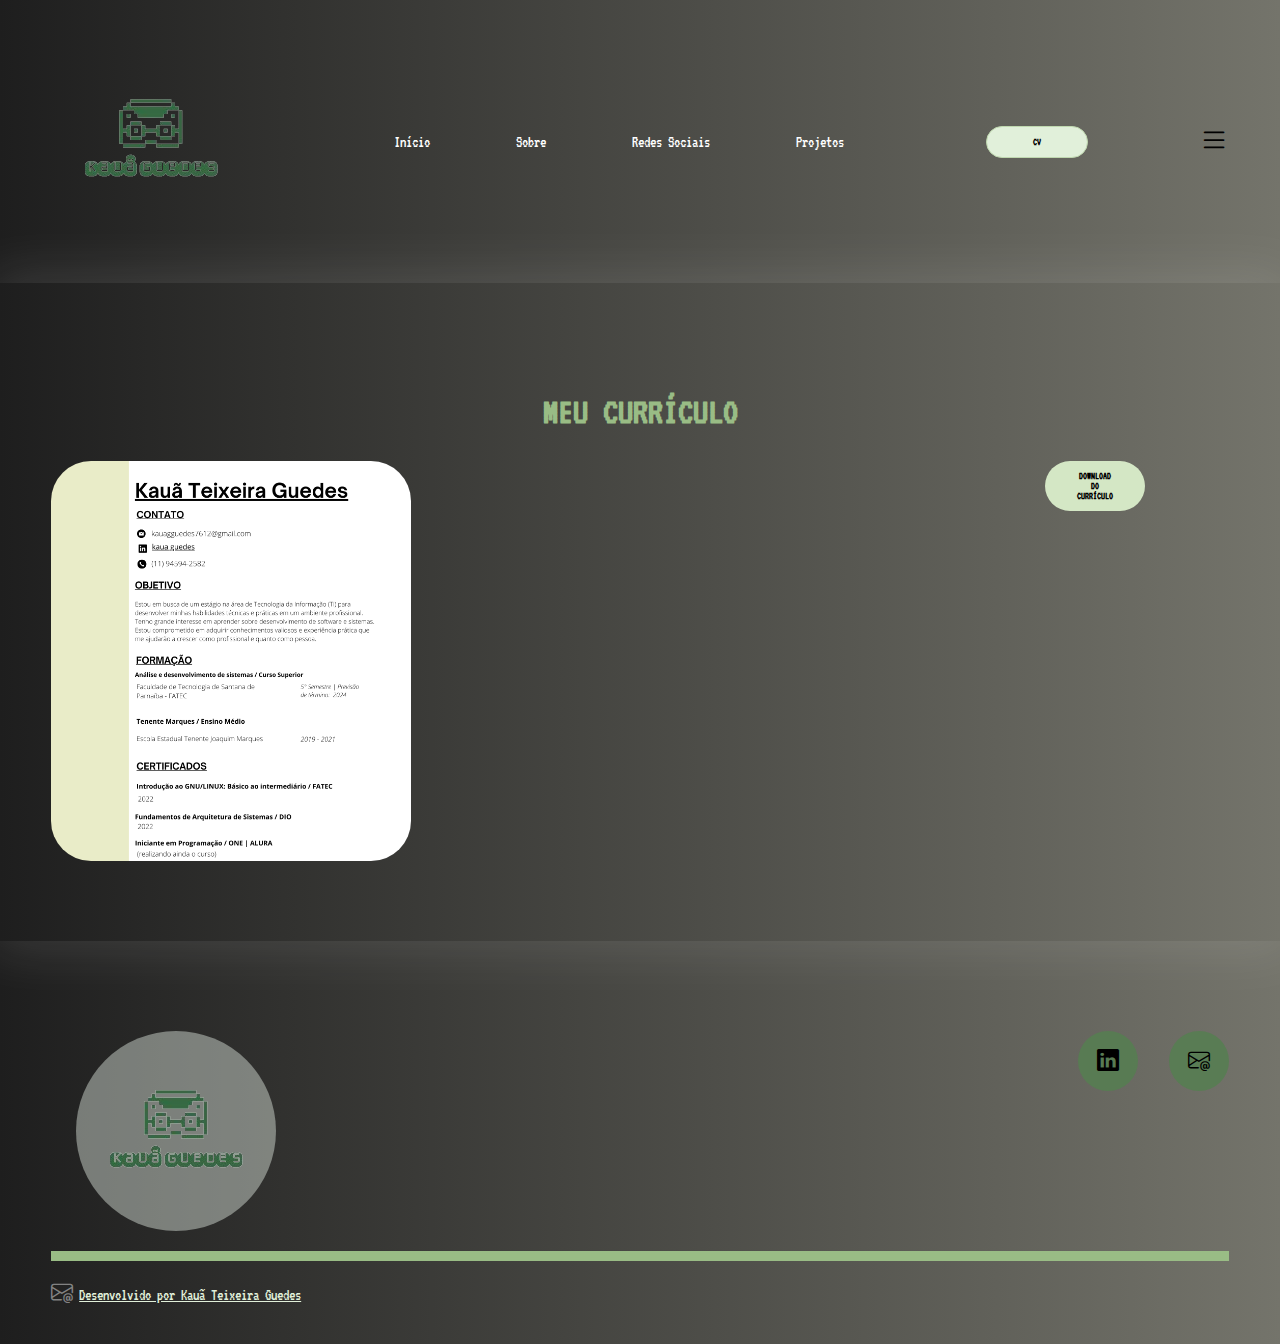
==== download.html @ d691ef6a "portfolio kaua" ====
<!DOCTYPE html>
<html lang="pt-br">

<head>
    <meta charset="UTF-8">
    <meta name="viewport" content="width=device-width, initial-scale=1.0">
    <link rel="shortcut icon" href="./src/imagens/icons8-cg-32.png" type="image/x-icon">
    <title>Portfolio Kauã Guedes</title>
    <link rel="stylesheet" href="./src/css/style.css">
    <link rel="stylesheet" href="./src/css/responsivo.css">
    <script src="./src/js/menu.js" defer></script>
    <!--BOOSTRAP ICONS-->
    <link rel="stylesheet" href="https://cdn.jsdelivr.net/npm/bootstrap-icons@1.11.3/font/bootstrap-icons.min.css">
    <!--BOOSTRAP ICONS-->
</head>

<body>
    <header>
        <div class="interface">
            <div class="logo">
                <a href="#">
                    <img src="./src/imagens/logo-tipo.png" alt="logo">
                </a>
            </div><!--logo-->

            <nav class="menu-desktop">
                <ul>
                    <li><a href="./index.html">Início</a></li>
                    <li><a href="./sobre.html">Sobre</a></li>
                    <li><a href="./redes.html">Redes Sociais</a></li>
                    <li><a href="./projetos.html">Projetos</a></li>
                </ul>
            </nav><!--nav-->
            <div class="btn-cv">
                <a href="download.html">
                    <button>CV</button>
                </a>
            </div><!--CV-->

            <div class="btn-abrir-menu" id="btn-menu">
                <i class="bi bi-list"></i>
            </div><!--abrir-menu-->

            <div class="menu-mobile" id="menu-mobile">
                <div class="btn-fechar">
                    <i class="bi bi-x"></i>
                </div><!--btn-fechar-->
                <nav>
                    <ul>
                        <li><a href="./index.html">Início</a></li>
                        <li><a href="./sobre.html">Sobre</a></li>
                        <li><a href="./redes.html">Redes Sociais</a></li>
                        <li><a href="./projetos.html">Projetos</a></li>
                        <li><a href="./download.html">Curriculo</a></li>
                    </ul>
                </nav><!--nav-->
            </div><!--menu-mobile-->
            <div class="overlay-menu" id="overlay-menu"></div>
        </div><!--interface-->
    </header><!--header-->

    <main>
        <section class="cv">

            <h2 class="titulo">MEU CURRÍCULO</h2>
            <div class="flex">
                <div class="img-cv" style="background-image: url(./src/imagens/Meu\ currículo\,\ Kauã.png);"></div>
                <div class="btn-download">
                    <a href="./Meu currículo, Kauã.pdf" download>
                        <button>Download do Currículo</button>
                    </a>
                </div>
            </div><!-- flex -->

        </section><!-- cv -->
    </main>

    <footer>
        <div class="rodape">
            <div class="line-footer">
                <div class="flex">
                    <div class="logo-footer">
                        <img src="./src/imagens/logo-tipo.png" alt="logo-footer">
                    </div>
                    <div class="btn-social">
                        <a href="https://linkedin.com/in/kaua-teixeira-guedes"><button><i
                                    class="bi bi-linkedin"></i></button></a>
                        <a href="kauagguedes7612@gmail.com"><button><i class="bi bi-envelope-at"></i></button></a>
                    </div>
                </div><!--flex-->
            </div><!--line-footer-->
            <div class="line-footer borda">
                <p><i class="bi bi-envelope-at"></i> <a href="https://linkedin.com/in/kaua-teixeira-guedes">Desenvolvido
                        por Kauã Teixeira Guedes</a></p>
            </div><!--line-footer-->
        </div><!--rodape-->
    </footer>

</body>

</html>
---- src/css/style.css ----
@import url('https://fonts.googleapis.com/css2?family=VT323&display=swap');
:root {
    /* Variaveis das cores BFD8AF */
    --cor-primeiro: #99BC85;
    --cor-segunda: #BFD8AF;
    --cor-terceira: #D4E7C5;
    --cor-quatro: #E1F0DA;
    --cor-cinco: black;

    /* Variaveis das fontes */
    --fonte-primaria: 'VT323', sans-serif;

}

* {
    margin: 0;
    padding: 0;
    font-family: var(--fonte-primaria);
}

body {
    box-sizing: border-box;
    background-image: linear-gradient(to right, #1E1E1E, #74746b);
    height: 100vh;
}

.interface {
    max-width: 1280px;
    margin: 0 auto;
}

.flex {
    display: flex;
}

.btn-cv button {
    background-color: var(--cor-quatro);
    border: 0.5px solid var(--cor-segunda);
    border-radius: 30px;
    font-family: var(--fonte-primaria);
    font-size: 10px;
    font-weight: 600;
    padding: 10px 50px;
    text-transform: uppercase;
    width: 50%;
    transition: all 0.3s ease-in;
    cursor: pointer;
    display: flex;
    justify-content: center;
    text-decoration: none;
}

header .btn-cv button:hover {
    box-shadow: 0px 0px 8px var(--cor-cinco);
    background-color: var(--cor-terceira);
    color: black;
    
}

h2.titulo {
    color: var(--cor-primeiro);
    font-size: 38px;
    font-family: var(--fonte-primaria);
    text-align: center;
    padding: 30px;
}

h2.titulo span {
    color: white;
}


/* Estilo do cabeçalho */
header {
    padding: 40px 4%;
}

header .interface {
    display: flex;
    align-items: center;
    justify-content: space-between;
}

header a {
    color: #fff;
    text-decoration: none;
    display: inline-block;
    transition: .2s;
}

header nav.menu-desktop a:hover {
    color: var(--cor-secundaria);
    transform: scale(1.05);
}

header nav ul {
    list-style-type: none;
}

header nav.menu-desktop ul li {
    display: inline-block;
    padding: 0 40px;
}

/* ESTILO DO MENU MOBILE*/

.menu-mobile {
    background-color: #91a18a;
    height: 100vh;
    position: fixed;
    top: 0;
    right: 0;
    z-index: 9999;
    width: 0%;
    overflow: hidden;
    transition: .2s;
}

.menu-mobile.abrir-menu {
    width: 70%;
}

.menu-mobile.abrir-menu~.overlay-menu {
    display: block;
}


.btn-abrir-menu i {
    color: black;
    font-size: 30px;
}

.menu-mobile .btn-fechar {
    padding: 20px 6%;
}

.menu-mobile .btn-fechar i {
    color: black;
    font-size: 30px;

}

.menu-mobile nav ul {
    text-align: right;
}

.menu-mobile nav ul li a {
    color: #fff;
    font-size: 20px;
    font-weight: 300;
    padding: 20px 8%;
    display: block;
}

.menu-mobile nav ul li a:hover {
    background-color: var(--cor-segunda);
    color: #000;
}

.overlay-menu {
    background-color: #00000094;
    width: 100%;
    height: 100%;
    position: fixed;
    top: 0;
    left: 0;
    z-index: 8888;
    display: none;
}


/* ESTILO DO TOPO  */

section .topo-site {
    padding: 40px 4%;
}

section .topo-site .flex {
    display: flex;
    align-items: center;
    justify-content: center;
    gap: 90px;
}

.topo-site .txt-topo-site h1 {
    color: var(--cor-segunda);
    font-family: var(--fonte-primaria);
    font-size: 36px;
    line-height: 40px;
    margin-top: 70px;
}

.topo-site .txt-topo-site h1 span {
    color: white;
}

.topo-site .txt-topo-site p {
    color: var(--cor-quatro);
    margin-top: 100px;
}

.topo-site .btn-contato button {
    background-color: var(--cor-primeiro);
    border: none;
    border-radius: 30px;
    font-family: var(--fonte-primaria);
    font-size: 14px;
    font-weight: 600;
    padding: 15px 50px;
    text-transform: uppercase;
    width: 50%;
    margin-top: 70px;
    transition: all 0.3s ease-in;
    cursor: pointer;
    outline: none;
    text-decoration: none;
    display: flex;
    justify-content: center;
    align-items: center;
    text-decoration: none;
}

.topo-site .btn-contato button:hover {
    background-color: var(--cor-terceira);
 
}

.topo-site .btn-contato a{
    text-decoration: none;
}
/* IMAGEM FLUTUANTE  */

.topo-site .img-topo-site img {
    animation: flutuante 1s ease-in-out infinite alternate;
    position: relative;
    margin-top: 20px;
}

@keyframes flutuante {
    0% {
        top: 0;
    }

    100% {
        top: 30px;
    }
}

/* ESTILOS DAS ESPECIALIDADES */

section .especialidades {
    padding: 40px 4%;
}

.especialidades .especialidades-box {
    color: #fff;
    padding: 60px;
    border-radius: 25px;
    height: 300px;
    width: 400px;
}

.especialidades .especialidades-box button {
    display: flex;
    justify-content: center;
    align-items: center;
    border: 5px solid linear-gradient(to right, #1E1E1E, #74746b);
    width: 100%;
    height: 100%;
    text-align: center;
    border-radius: 8px;
    font: bold 1.5rem/2 var(--fonte-secundaria);
    padding: 21.5px 30px;
    text-decoration: none;
    color: var(--cor-secundaria);
    background-color: transparent;
    cursor: pointer;
    outline: none;
    transition: transform 0.3s, box-shadow 0.3s;

}

.especialidades .especialidades-box button:hover {
    transform: scale(1.05);
    box-shadow: 0 0 8px black;

}

.especialidades-box a {
    color: var(--cor-primeiro);
    text-decoration: none;
}

/* Estilo Sobre */

section.sobre {
    padding: 100px 4%;
}

section.sobre .flex {
    align-items: center;
    gap: 60px;
}

.sobre .txt-sobre {
    color: #fff;
}

.sobre .txt-sobre h2 {
    font-size: 40px;
    margin-bottom: 30px;
}

.sobre .txt-sobre h2 span {
    color: var(--cor-segunda);
    display: block;
}

.sobre .txt-sobre p {
    margin: 20px 0;
    text-align: center;
    color: white;
}

/* SOBRE ( Skills e Hobbies ) */


.container_skills h2,
.container_skills_hobbies h2 {
    padding: 30px;
    padding-left: 15px;
}

.container_skills ul,
.container_skills_hobbies ul {
    display: flex;
    flex-wrap: wrap;
    gap: 40px; 
}

.container_skills li,
.container_skills_hobbies li {
    flex: 1; 
    margin-bottom: 40px; 
    list-style-type: none;
}

.container_skills li img,
.container_skills_hobbies li img {
    width: 120px;
    height: 120px;
    margin: 0;
}

.container_skills li p,
.container_skills_hobbies li p {
    font-size: 40px;
    font-weight: 700;
    margin: 20px 0;
}

/* Sobre ( Formação )*/

.container_formacao h2{
    padding: 15px;
}


.quadro_formacao {
    display: flex;
    justify-content: space-between; 
}

.quadro_formacao > div {
    flex-basis: 30%; 
    text-align: center; 
}

.quadro_formacao img {
    width: 50%;
    max-width: 100%;
    padding-left: 10px;
}

.quadro_formacao h3,
.quadro_formacao p {
    font-size: 18px;
    font-weight: bold; 
    margin: 5px 0;
}


.btn-social button {
    width: 60px;
    height: 60px;
    border-radius: 60%;
    border: none;
    background-color: rgba(86, 126, 81, 0.863);
    font-size: 22px;
    cursor: pointer;
    margin: 50px 0 0 25px;
}

.btn-social button:hover {
    box-shadow: 0px 0px 8px black;
    background-color: var(--cor-primeiro);
    color: black;
}

/* Estilo CV */
section.cv {
    padding: 80px 4%;
    box-shadow: 0 0 50px 10px #ffffff1d;
}

section.cv .flex {
    justify-content: space-between;

}

.img-cv {
    width: 360px;
    height: 400px;
    background-size: cover;
    background-position: 100% 0;
    transition: 3s;
    cursor: pointer;
    border-radius: 40px;
}

.img-cv:hover {
    background-position: 100% 100%;
}

/* Estilo rodape */

footer {
    padding: 20px 4%;
    box-shadow: 10px 200px 40px 10px #ffffff1d;
}

footer .flex {
    justify-content: space-between;
}

footer .line-footer {
    padding: 20px 0;
}

.borda {
    border-top: 10px solid var(--cor-primeiro);
}

footer .line-footer p i {
    color: #ffffff75;
    font-size: 22px;
}

footer .line-footer p a {
    color: var(--cor-quatro);
}

footer .logo-footer {
    display: flex;
    align-items: center;
    border-radius: 60%;
    border: none;
    background-color: rgba(231, 240, 230, 0.438);
    font-size: 22px;
    margin: 50px 0 0 25px;
}


/* ESTILO PDF */

.cv .btn-download a {
    text-decoration: none;
}

.btn-download button {
    background-color: var(--cor-terceira);
    border: 0.5px solid var(--cor-segundo);
    border-radius: 30px;
    font-family: var(--fonte-primaria);
    font-size: 10px;
    font-weight: 600;
    padding: 10px 50px;
    text-transform: uppercase;
    width: 50%;
    transition: all 0.3s ease-in;
    cursor: pointer;
    display: flex;
    justify-content: center;
}

.btn-download button:hover {
    background-color: var(--cor-primeiro);
    color: black;
}

button:hover {
    box-shadow: 0px 0px 8px black;
    transform: scale(1.5s);
    transition: .2s;
}


/* FORMULARIO  */

.container-formulario {
    display: flex;
    justify-content: left; /* Centralizei os elementos horizontalmente */
    align-items: left; /* Centralizei os elementos verticalmente */
}

.img__formulario {
    margin-right: 20px; /* Adicionei espaço entre a imagem e o texto */
}

.img__formulario img {
    width: 50px; /* Defini o tamanho da imagem */
}

.caixa__formulario {
    max-width: 400px; /* Defini a largura máxima da caixa do formulário */
}

.caixa__formulario h2 {
    font-size: 24px; /* Defini o tamanho do título */
    font-weight: bold; /* Deixei o título em negrito */
    margin-bottom: 10px; /* Adicionei espaço abaixo do título */
}

.caixa__formulario p {
    font-size: 16px; /* Defini o tamanho do texto */
    line-height: 1.5; /* Defini o espaçamento entre linhas */
    margin-bottom: 20px; /* Adicionei espaço abaixo do texto */
}

.caixa__formulario form {
    display: flex;
    flex-direction: column; /* Empilhei os elementos verticalmente */
}

.caixa__formulario input,
.caixa__formulario textarea {
    margin-bottom: 15px; /* Adicionei espaço entre os campos do formulário */
    padding: 10px; /* Adicionei preenchimento interno nos campos */
    border: 1px solid #ccc; /* Adicionei uma borda ao redor dos campos */
}

.caixa__formulario button {
    padding: 10px 20px;
    background-color: #2a7ae4; 
    color: #fff;
    border: none; 
    cursor: pointer; 
}

.caixa__formulario button:hover {
    background-color: #135ba3; /* Defini a cor de fundo do botão ao passar o mouse sobre ele */
}

.container-formulario {
    justify-content: center; 
    align-items: center; 
}

.caixa__formulario {
    max-width: 500px; 
    margin-right: 20px; 
}

.img__formulario img {
    width: 50px; 
}

/* PROJETO */

.container__projetos h2{
    padding-left: 15px;
    padding: 15px
}

.quadro__projeto {
    display: flex;
    align-items: center;
    margin-bottom: 30px;
}

.quadro__projeto > div {
    flex: 1; 
    text-align: center; 
}

.quadro__projeto img {
    max-width: 100%; 
    height: auto;
    max-height: 300px; /* Adicione uma altura máxima para a imagem, se necessário */
    margin-bottom: 20px; /* Adicione um espaçamento inferior para separar a imagem do texto */
}

.quadro__botoes {
    padding-left: 20px;
    display: flex;
    flex-direction: column;
    justify-content: center;
}

.quadro__botoes h3,
.quadro__botoes p {
    font-size: 30px;
}

.quadro-botoes button {
    padding: 16px 14px;
    height: 20px;
    margin-right: 10px;
    cursor: pointer;
    border: 2px solid #2a7ae4;
    box-sizing: border-box;
}

.repo {
    background-color: var(--cor-segunda);
}

.demo {
    background-color: var(--cor-primeiro);
    color: #FFFFFF;
}
---- src/css/responsivo.css ----
@media screen and (max-width: 1080px) {

    /* classes gerais */
    .flex {
        flex-direction: column;
        align-items: center;
    }

    h2.titulo {
        font-size: 28px;
        line-height: 27px;
    }

    .topo-site .flex {
        flex-direction: column-reverse;
    }

    /* cabeçalho */
    .menu-desktop,
    .btn-cv {
        display: none;
    }

    /* topo do site */
    section.topo-site {
        padding: 20px 8%;
    }

    .topo-site h1 {
        font-size: 30px;
    }

    .topo-site .img-topo-site img {
        width: 100%;
    }

    /* Especialidades */

    section.especialidades {
        padding: 40px 8%;
    }

    section.especialidades {
        padding: 40px 8%;
    }

    section.sobre {
        padding: 40px 8%;
    }

    .sobre .txt-sobre h2 {
        font-size: 34px;
        line-height: 35px;
        text-align: center;
    }


    .btn-social {
        text-align: center;
    }

    .img-sobre img {
        width: 100%;
    }

    /* CV */

    section.cv {
        padding: 20px 8%;
    }

    .img-cv {
        width: 100%;
        margin: auto;
        margin-bottom: 20px;
    }

    .btn-download {
        width: 100%;
    }

}
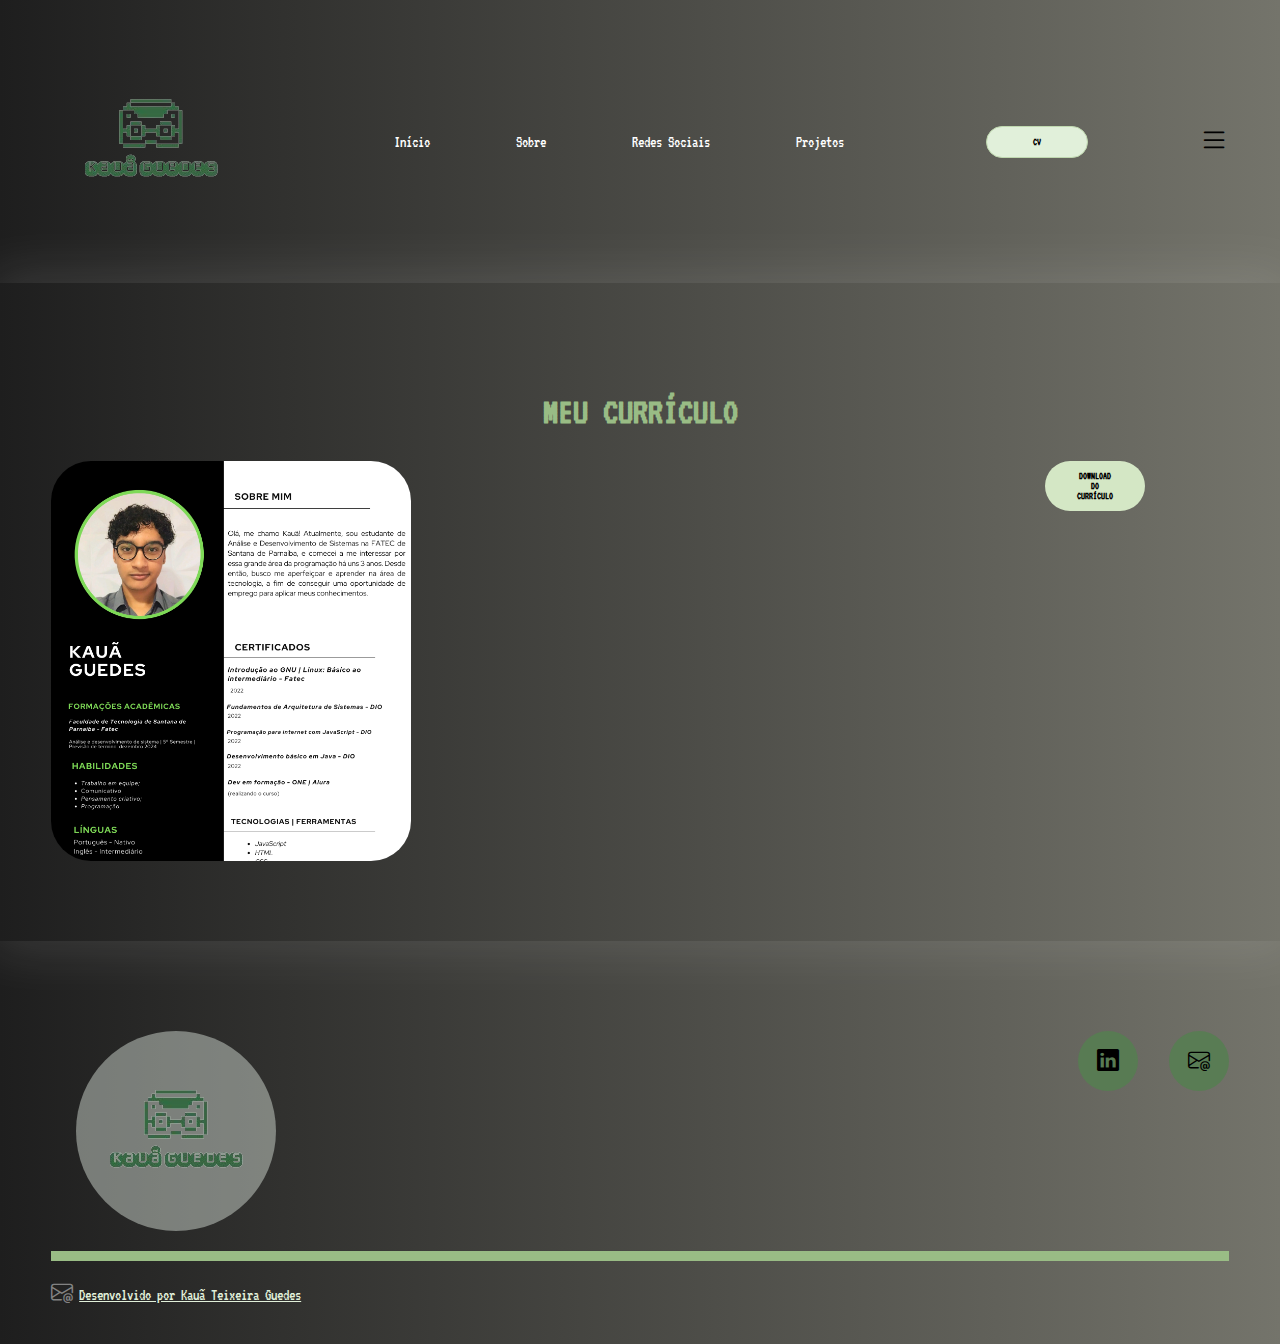
==== commit a4c6e17d: "download.html" ====
--- a/download.html
+++ b/download.html
@@ -64,9 +64,9 @@
 
             <h2 class="titulo">MEU CURRÍCULO</h2>
             <div class="flex">
-                <div class="img-cv" style="background-image: url(./src/imagens/Meu\ currículo\,\ Kauã.png);"></div>
+                <div class="img-cv" style="background-image: url(./src/imagens/curriculo_kaua_novo.png.png);"></div>
                 <div class="btn-download">
-                    <a href="./Meu currículo, Kauã.pdf" download>
+                    <a href="./meu_curriculo_kaua.pdf" download>
                         <button>Download do Currículo</button>
                     </a>
                 </div>
@@ -98,4 +98,4 @@
 
 </body>
 
-</html>+</html>
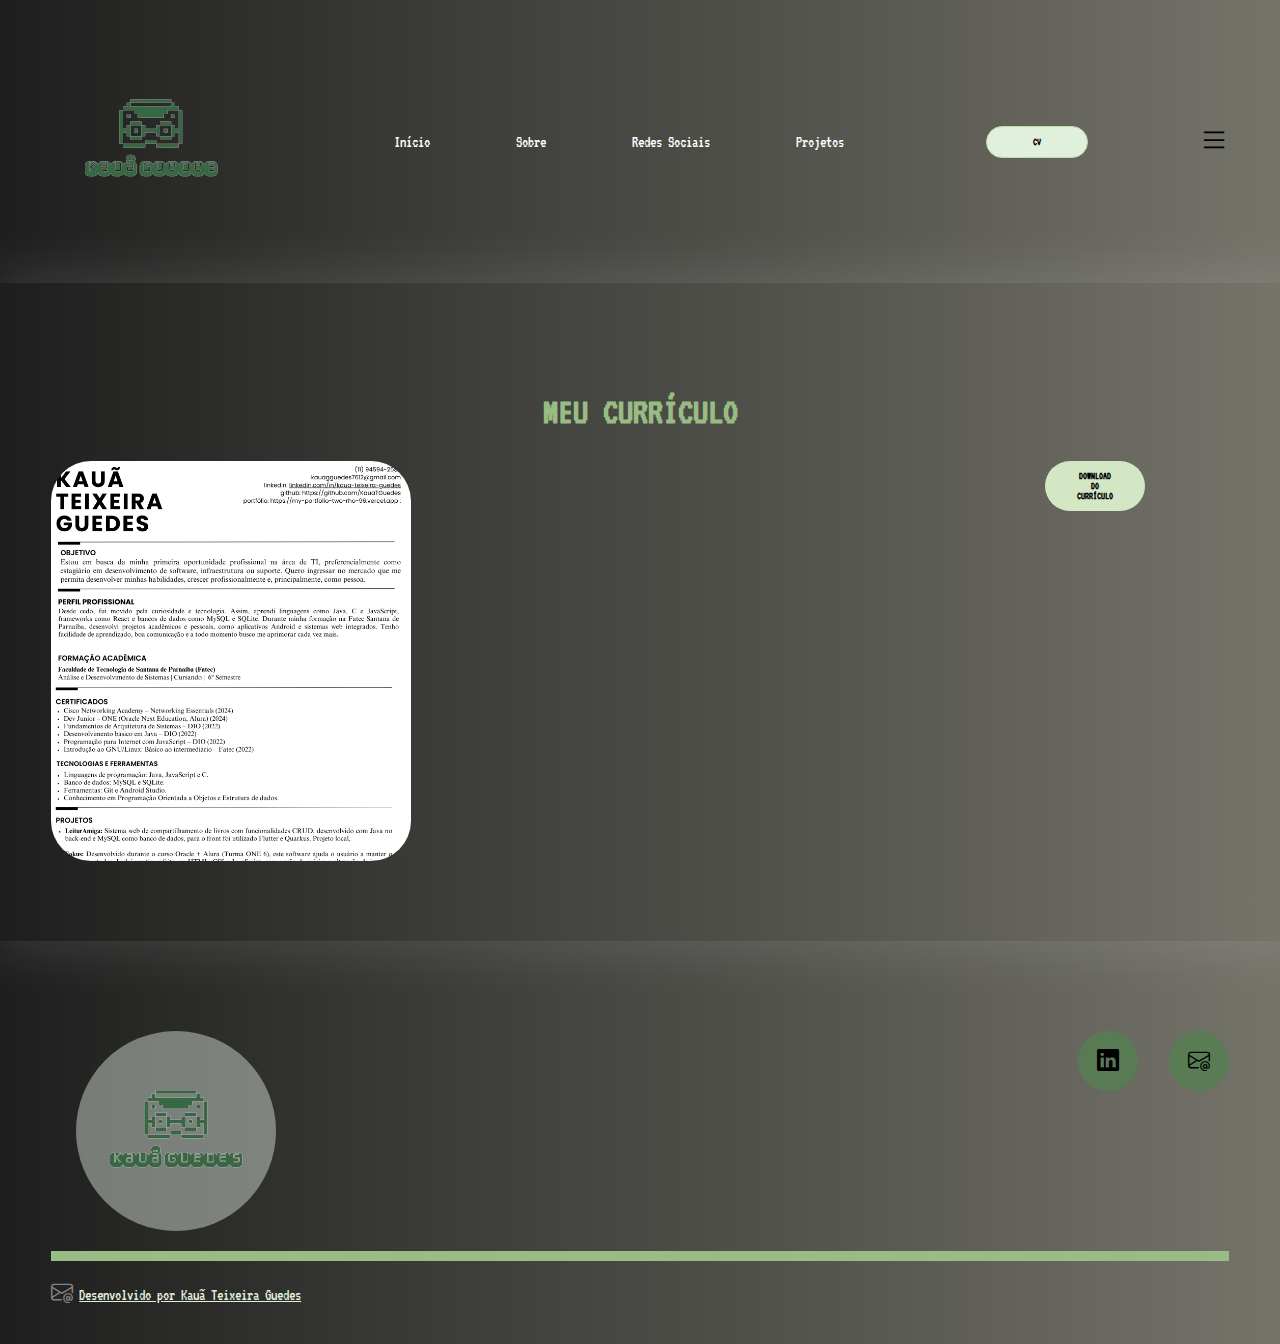
==== commit 8282efbf: "atualizando" ====
--- a/download.html
+++ b/download.html
@@ -64,9 +64,9 @@
 
             <h2 class="titulo">MEU CURRÍCULO</h2>
             <div class="flex">
-                <div class="img-cv" style="background-image: url(./src/imagens/curriculo_kaua_novo.png.png);"></div>
+                <div class="img-cv" style="background-image: url(./src/imagens/kaua_cv_pretoebranco.png);"></div>
                 <div class="btn-download">
-                    <a href="./meu_curriculo_kaua.pdf" download>
+                    <a href="./Kauã_Teixeira_Guedes_CV_2.pdf" download>
                         <button>Download do Currículo</button>
                     </a>
                 </div>
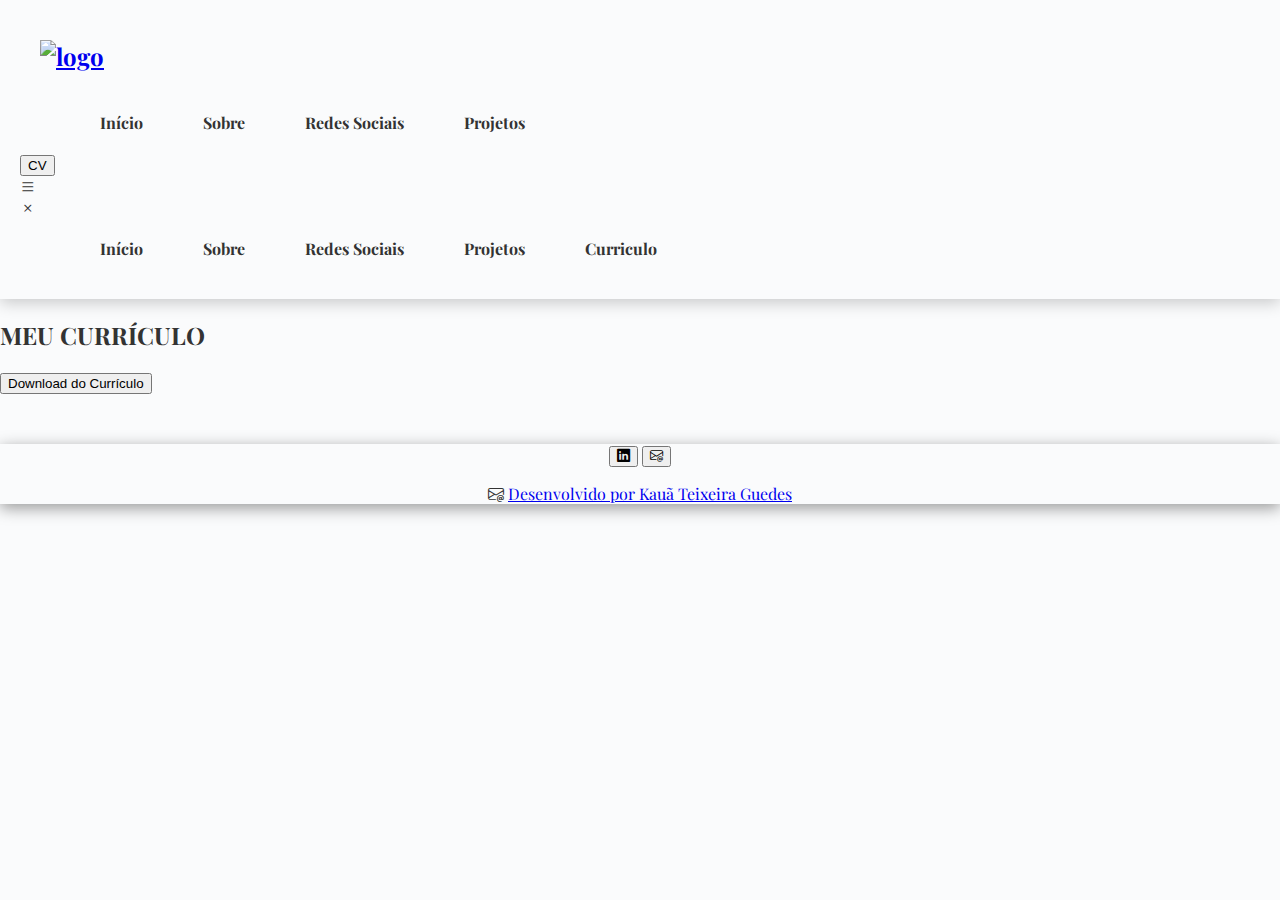
==== commit d5f42307: "updating the code" ====
--- a/download.html
+++ b/download.html
@@ -76,12 +76,8 @@
     </main>
 
     <footer>
-        <div class="rodape">
             <div class="line-footer">
                 <div class="flex">
-                    <div class="logo-footer">
-                        <img src="./src/imagens/logo-tipo.png" alt="logo-footer">
-                    </div>
                     <div class="btn-social">
                         <a href="https://linkedin.com/in/kaua-teixeira-guedes"><button><i
                                     class="bi bi-linkedin"></i></button></a>
@@ -93,7 +89,6 @@
                 <p><i class="bi bi-envelope-at"></i> <a href="https://linkedin.com/in/kaua-teixeira-guedes">Desenvolvido
                         por Kauã Teixeira Guedes</a></p>
             </div><!--line-footer-->
-        </div><!--rodape-->
     </footer>
 
 </body>
--- a/src/css/style.css
+++ b/src/css/style.css
@@ -1,631 +1,126 @@
-@import url('https://fonts.googleapis.com/css2?family=VT323&display=swap');
-:root {
-    /* Variaveis das cores BFD8AF */
-    --cor-primeiro: #99BC85;
-    --cor-segunda: #BFD8AF;
-    --cor-terceira: #D4E7C5;
-    --cor-quatro: #E1F0DA;
-    --cor-cinco: black;
+@import url(patterns.css);
 
-    /* Variaveis das fontes */
-    --fonte-primaria: 'VT323', sans-serif;
-
-}
-
-* {
-    margin: 0;
-    padding: 0;
-    font-family: var(--fonte-primaria);
+/* deslizando html*/
+html {
+    scroll-behavior: smooth;
 }
 
 body {
-    box-sizing: border-box;
-    background-image: linear-gradient(to right, #1E1E1E, #74746b);
-    height: 100vh;
+    font-family: var(--fonte-primaria);
+    margin: 0;
+    padding: 0;
+    background-color: var(--branco);
+    color: #333;
 }
 
-.interface {
-    max-width: 1280px;
-    margin: 0 auto;
+/* Header */
+header {
+    display: flex;
+    justify-content: space-between;
+    align-items: center;
+    padding: 20px;
+    background: var(--branco);
+    box-shadow: 0 4px 15px rgba(0, 0, 0, 0.2);
 }
 
-.flex {
+.logo {
+    font-size: 1.5em;
+    font-weight: bold;
+    padding: 20px;
+}
+
+nav ul {
+    list-style: none;
+    margin: 0;
     display: flex;
 }
 
-.btn-cv button {
-    background-color: var(--cor-quatro);
-    border: 0.5px solid var(--cor-segunda);
-    border-radius: 30px;
-    font-family: var(--fonte-primaria);
-    font-size: 10px;
-    font-weight: 600;
-    padding: 10px 50px;
-    text-transform: uppercase;
-    width: 50%;
-    transition: all 0.3s ease-in;
-    cursor: pointer;
-    display: flex;
-    justify-content: center;
-    text-decoration: none;
+nav ul li {
+    margin-left: 20px;
+    padding: 20px;
 }
 
-header .btn-cv button:hover {
-    box-shadow: 0px 0px 8px var(--cor-cinco);
-    background-color: var(--cor-terceira);
-    color: black;
-    
+nav ul li a {
+    text-decoration: none;
+    color: var(--preto);
+    font-weight: bold;
 }
 
-h2.titulo {
-    color: var(--cor-primeiro);
-    font-size: 38px;
-    font-family: var(--fonte-primaria);
-    text-align: center;
-    padding: 30px;
+.inicial {
+    display: flex;
+    align-items: center; /* Alinha os ícones verticalmente */
+    gap: 15px; /* Adiciona um espaço entre os ícones e o botão */
+    margin-top: 20px; /* Adiciona um espaço acima dos ícones */
 }
 
-h2.titulo span {
-    color: white;
+.inicial a {
+    display: flex;
+    align-items: center;
+    text-decoration: none;
+    color: var(--preto);
+    transition: transform 0.3s ease;
+}
+
+.inicial a:hover {
+    transform: translateY(-3px); /* Efeito de levantar ao passar o mouse */
+}
+
+.inicial img {
+    width: 24px; /* Tamanho dos ícones */
+    height: 24px;
 }
 
 
-/* Estilo do cabeçalho */
-header {
-    padding: 40px 4%;
-}
-
-header .interface {
+/* Hero Section */
+.hero {
     display: flex;
     align-items: center;
     justify-content: space-between;
+    padding: 50px;
+    text-align: left;
 }
 
-header a {
-    color: #fff;
-    text-decoration: none;
-    display: inline-block;
-    transition: .2s;
+.text-container {
+    max-width: 50%;
+    flex: 1;
 }
 
-header nav.menu-desktop a:hover {
-    color: var(--cor-secundaria);
-    transform: scale(1.05);
+.text-container h1 {
+    font-size: 2.5em;
+    color: var(--azul);
 }
 
-header nav ul {
-    list-style-type: none;
+.text-container p {
+    font-size: 1.2em;
+    color: var(--preto);
 }
 
-header nav.menu-desktop ul li {
+.btn {
     display: inline-block;
-    padding: 0 40px;
+    margin-top: 20px;
+    padding: 10px 20px;
+    background-color: var(--verde--azul);
+    color: var(--branco);
+    text-decoration: none;
+    border-radius: 5px;
 }
 
-/* ESTILO DO MENU MOBILE*/
-
-.menu-mobile {
-    background-color: #91a18a;
-    height: 100vh;
-    position: fixed;
-    top: 0;
-    right: 0;
-    z-index: 9999;
-    width: 0%;
-    overflow: hidden;
-    transition: .2s;
-}
-
-.menu-mobile.abrir-menu {
-    width: 70%;
-}
-
-.menu-mobile.abrir-menu~.overlay-menu {
-    display: block;
+.image-container img {
+    width: 400px;
+    height: auto;
 }
 
 
-.btn-abrir-menu i {
-    color: black;
-    font-size: 30px;
+/* Footer */
+footer {
+    text-align: center;
+    background: var(--branco);
+    box-shadow: 0 4px 15px rgba(0, 0, 0, 0.4);
+    margin-top: 50px;
 }
 
-.menu-mobile .btn-fechar {
-    padding: 20px 6%;
-}
-
-.menu-mobile .btn-fechar i {
-    color: black;
-    font-size: 30px;
-
-}
-
-.menu-mobile nav ul {
-    text-align: right;
-}
-
-.menu-mobile nav ul li a {
-    color: #fff;
-    font-size: 20px;
-    font-weight: 300;
-    padding: 20px 8%;
-    display: block;
-}
-
-.menu-mobile nav ul li a:hover {
-    background-color: var(--cor-segunda);
-    color: #000;
-}
-
-.overlay-menu {
-    background-color: #00000094;
-    width: 100%;
-    height: 100%;
-    position: fixed;
-    top: 0;
-    left: 0;
-    z-index: 8888;
-    display: none;
-}
-
-
-/* ESTILO DO TOPO  */
-
-section .topo-site {
-    padding: 40px 4%;
-}
-
-section .topo-site .flex {
-    display: flex;
-    align-items: center;
-    justify-content: center;
-    gap: 90px;
-}
-
-.topo-site .txt-topo-site h1 {
-    color: var(--cor-segunda);
-    font-family: var(--fonte-primaria);
-    font-size: 36px;
-    line-height: 40px;
-    margin-top: 70px;
-}
-
-.topo-site .txt-topo-site h1 span {
-    color: white;
-}
-
-.topo-site .txt-topo-site p {
-    color: var(--cor-quatro);
-    margin-top: 100px;
-}
-
-.topo-site .btn-contato button {
-    background-color: var(--cor-primeiro);
-    border: none;
-    border-radius: 30px;
-    font-family: var(--fonte-primaria);
-    font-size: 14px;
-    font-weight: 600;
-    padding: 15px 50px;
-    text-transform: uppercase;
-    width: 50%;
-    margin-top: 70px;
-    transition: all 0.3s ease-in;
-    cursor: pointer;
-    outline: none;
-    text-decoration: none;
-    display: flex;
-    justify-content: center;
-    align-items: center;
-    text-decoration: none;
-}
-
-.topo-site .btn-contato button:hover {
-    background-color: var(--cor-terceira);
- 
-}
-
-.topo-site .btn-contato a{
-    text-decoration: none;
-}
-/* IMAGEM FLUTUANTE  */
-
-.topo-site .img-topo-site img {
-    animation: flutuante 1s ease-in-out infinite alternate;
-    position: relative;
-    margin-top: 20px;
-}
-
-@keyframes flutuante {
-    0% {
-        top: 0;
-    }
-
-    100% {
-        top: 30px;
-    }
-}
-
-/* ESTILOS DAS ESPECIALIDADES */
-
-section .especialidades {
-    padding: 40px 4%;
-}
-
-.especialidades .especialidades-box {
-    color: #fff;
-    padding: 60px;
-    border-radius: 25px;
-    height: 300px;
-    width: 400px;
-}
-
-.especialidades .especialidades-box button {
-    display: flex;
-    justify-content: center;
-    align-items: center;
-    border: 5px solid linear-gradient(to right, #1E1E1E, #74746b);
-    width: 100%;
-    height: 100%;
-    text-align: center;
-    border-radius: 8px;
-    font: bold 1.5rem/2 var(--fonte-secundaria);
-    padding: 21.5px 30px;
-    text-decoration: none;
-    color: var(--cor-secundaria);
-    background-color: transparent;
-    cursor: pointer;
-    outline: none;
-    transition: transform 0.3s, box-shadow 0.3s;
-
-}
-
-.especialidades .especialidades-box button:hover {
-    transform: scale(1.05);
-    box-shadow: 0 0 8px black;
-
-}
-
-.especialidades-box a {
-    color: var(--cor-primeiro);
-    text-decoration: none;
-}
-
-/* Estilo Sobre */
-
-section.sobre {
-    padding: 100px 4%;
-}
-
-section.sobre .flex {
-    align-items: center;
-    gap: 60px;
-}
-
-.sobre .txt-sobre {
-    color: #fff;
-}
-
-.sobre .txt-sobre h2 {
-    font-size: 40px;
-    margin-bottom: 30px;
-}
-
-.sobre .txt-sobre h2 span {
-    color: var(--cor-segunda);
-    display: block;
-}
-
-.sobre .txt-sobre p {
-    margin: 20px 0;
-    text-align: center;
-    color: white;
-}
-
-/* SOBRE ( Skills e Hobbies ) */
-
-
-.container_skills h2,
-.container_skills_hobbies h2 {
+footer img {
+    margin: 0 10px;
+    filter: contrast(200%);
     padding: 30px;
-    padding-left: 15px;
-}
-
-.container_skills ul,
-.container_skills_hobbies ul {
-    display: flex;
-    flex-wrap: wrap;
-    gap: 40px; 
-}
-
-.container_skills li,
-.container_skills_hobbies li {
-    flex: 1; 
-    margin-bottom: 40px; 
-    list-style-type: none;
-}
-
-.container_skills li img,
-.container_skills_hobbies li img {
-    width: 120px;
-    height: 120px;
-    margin: 0;
-}
-
-.container_skills li p,
-.container_skills_hobbies li p {
-    font-size: 40px;
-    font-weight: 700;
-    margin: 20px 0;
-}
-
-/* Sobre ( Formação )*/
-
-.container_formacao h2{
-    padding: 15px;
-}
-
-
-.quadro_formacao {
-    display: flex;
-    justify-content: space-between; 
-}
-
-.quadro_formacao > div {
-    flex-basis: 30%; 
-    text-align: center; 
-}
-
-.quadro_formacao img {
-    width: 50%;
-    max-width: 100%;
-    padding-left: 10px;
-}
-
-.quadro_formacao h3,
-.quadro_formacao p {
-    font-size: 18px;
-    font-weight: bold; 
-    margin: 5px 0;
-}
-
-
-.btn-social button {
-    width: 60px;
-    height: 60px;
-    border-radius: 60%;
-    border: none;
-    background-color: rgba(86, 126, 81, 0.863);
-    font-size: 22px;
-    cursor: pointer;
-    margin: 50px 0 0 25px;
-}
-
-.btn-social button:hover {
-    box-shadow: 0px 0px 8px black;
-    background-color: var(--cor-primeiro);
-    color: black;
-}
-
-/* Estilo CV */
-section.cv {
-    padding: 80px 4%;
-    box-shadow: 0 0 50px 10px #ffffff1d;
-}
-
-section.cv .flex {
-    justify-content: space-between;
-
-}
-
-.img-cv {
-    width: 360px;
-    height: 400px;
-    background-size: cover;
-    background-position: 100% 0;
-    transition: 3s;
-    cursor: pointer;
-    border-radius: 40px;
-}
-
-.img-cv:hover {
-    background-position: 100% 100%;
-}
-
-/* Estilo rodape */
-
-footer {
-    padding: 20px 4%;
-    box-shadow: 10px 200px 40px 10px #ffffff1d;
-}
-
-footer .flex {
-    justify-content: space-between;
-}
-
-footer .line-footer {
-    padding: 20px 0;
-}
-
-.borda {
-    border-top: 10px solid var(--cor-primeiro);
-}
-
-footer .line-footer p i {
-    color: #ffffff75;
-    font-size: 22px;
-}
-
-footer .line-footer p a {
-    color: var(--cor-quatro);
-}
-
-footer .logo-footer {
-    display: flex;
-    align-items: center;
-    border-radius: 60%;
-    border: none;
-    background-color: rgba(231, 240, 230, 0.438);
-    font-size: 22px;
-    margin: 50px 0 0 25px;
-}
-
-
-/* ESTILO PDF */
-
-.cv .btn-download a {
-    text-decoration: none;
-}
-
-.btn-download button {
-    background-color: var(--cor-terceira);
-    border: 0.5px solid var(--cor-segundo);
-    border-radius: 30px;
-    font-family: var(--fonte-primaria);
-    font-size: 10px;
-    font-weight: 600;
-    padding: 10px 50px;
-    text-transform: uppercase;
-    width: 50%;
-    transition: all 0.3s ease-in;
-    cursor: pointer;
-    display: flex;
-    justify-content: center;
-}
-
-.btn-download button:hover {
-    background-color: var(--cor-primeiro);
-    color: black;
-}
-
-button:hover {
-    box-shadow: 0px 0px 8px black;
-    transform: scale(1.5s);
-    transition: .2s;
-}
-
-
-/* FORMULARIO  */
-
-.container-formulario {
-    display: flex;
-    justify-content: left; /* Centralizei os elementos horizontalmente */
-    align-items: left; /* Centralizei os elementos verticalmente */
-}
-
-.img__formulario {
-    margin-right: 20px; /* Adicionei espaço entre a imagem e o texto */
-}
-
-.img__formulario img {
-    width: 50px; /* Defini o tamanho da imagem */
-}
-
-.caixa__formulario {
-    max-width: 400px; /* Defini a largura máxima da caixa do formulário */
-}
-
-.caixa__formulario h2 {
-    font-size: 24px; /* Defini o tamanho do título */
-    font-weight: bold; /* Deixei o título em negrito */
-    margin-bottom: 10px; /* Adicionei espaço abaixo do título */
-}
-
-.caixa__formulario p {
-    font-size: 16px; /* Defini o tamanho do texto */
-    line-height: 1.5; /* Defini o espaçamento entre linhas */
-    margin-bottom: 20px; /* Adicionei espaço abaixo do texto */
-}
-
-.caixa__formulario form {
-    display: flex;
-    flex-direction: column; /* Empilhei os elementos verticalmente */
-}
-
-.caixa__formulario input,
-.caixa__formulario textarea {
-    margin-bottom: 15px; /* Adicionei espaço entre os campos do formulário */
-    padding: 10px; /* Adicionei preenchimento interno nos campos */
-    border: 1px solid #ccc; /* Adicionei uma borda ao redor dos campos */
-}
-
-.caixa__formulario button {
-    padding: 10px 20px;
-    background-color: #2a7ae4; 
-    color: #fff;
-    border: none; 
-    cursor: pointer; 
-}
-
-.caixa__formulario button:hover {
-    background-color: #135ba3; /* Defini a cor de fundo do botão ao passar o mouse sobre ele */
-}
-
-.container-formulario {
-    justify-content: center; 
-    align-items: center; 
-}
-
-.caixa__formulario {
-    max-width: 500px; 
-    margin-right: 20px; 
-}
-
-.img__formulario img {
-    width: 50px; 
-}
-
-/* PROJETO */
-
-.container__projetos h2{
-    padding-left: 15px;
-    padding: 15px
-}
-
-.quadro__projeto {
-    display: flex;
-    align-items: center;
-    margin-bottom: 30px;
-}
-
-.quadro__projeto > div {
-    flex: 1; 
-    text-align: center; 
-}
-
-.quadro__projeto img {
-    max-width: 100%; 
-    height: auto;
-    max-height: 300px; /* Adicione uma altura máxima para a imagem, se necessário */
-    margin-bottom: 20px; /* Adicione um espaçamento inferior para separar a imagem do texto */
-}
-
-.quadro__botoes {
-    padding-left: 20px;
-    display: flex;
-    flex-direction: column;
-    justify-content: center;
-}
-
-.quadro__botoes h3,
-.quadro__botoes p {
-    font-size: 30px;
-}
-
-.quadro-botoes button {
-    padding: 16px 14px;
-    height: 20px;
-    margin-right: 10px;
-    cursor: pointer;
-    border: 2px solid #2a7ae4;
-    box-sizing: border-box;
-}
-
-.repo {
-    background-color: var(--cor-segunda);
-}
-
-.demo {
-    background-color: var(--cor-primeiro);
-    color: #FFFFFF;
-}
+}--- a/src/css/responsivo.css
+++ b/src/css/responsivo.css
@@ -1,6 +1,5 @@
 @media screen and (max-width: 1080px) {
-
-    /* classes gerais */
+    /* Classes gerais */
     .flex {
         flex-direction: column;
         align-items: center;
@@ -15,13 +14,13 @@
         flex-direction: column-reverse;
     }
 
-    /* cabeçalho */
+    /* Cabeçalho */
     .menu-desktop,
     .btn-cv {
         display: none;
     }
 
-    /* topo do site */
+    /* Topo do site */
     section.topo-site {
         padding: 20px 8%;
     }
@@ -35,15 +34,11 @@
     }
 
     /* Especialidades */
-
     section.especialidades {
         padding: 40px 8%;
     }
 
-    section.especialidades {
-        padding: 40px 8%;
-    }
-
+    /* Sobre */
     section.sobre {
         padding: 40px 8%;
     }
@@ -54,7 +49,6 @@
         text-align: center;
     }
 
-
     .btn-social {
         text-align: center;
     }
@@ -64,7 +58,6 @@
     }
 
     /* CV */
-
     section.cv {
         padding: 20px 8%;
     }
@@ -79,4 +72,54 @@
         width: 100%;
     }
 
+    /* Portfólio */
+    section.portfolio {
+        padding: 40px 8%;
+    }
+
+    .filters {
+        flex-wrap: wrap;
+        justify-content: center;
+    }
+
+    .filter-button {
+        flex: 1 1 45%;
+        margin-bottom: 10px;
+    }
+
+    .projects-container {
+        grid-template-columns: repeat(auto-fit, minmax(250px, 1fr));
+    }
+
+    /* Techs */
+    section.techs {
+        padding: 40px 8%;
+    }
+
+    .techs-container {
+        flex-direction: column;
+        gap: 20px;
+    }
+
+    .techs-utilizadas, .techs-desenvolvendo {
+        width: 100%;
+    }
+
+    /* Contatos */
+    section.contato {
+        padding: 40px 8%;
+    }
+
+    .contato-container {
+        flex-direction: column;
+        gap: 20px;
+    }
+
+    .contato-info, .contato-form {
+        width: 100%;
+    }
+
+    .contato-form input, .contato-form textarea {
+        width: 100%;
+    }
 }